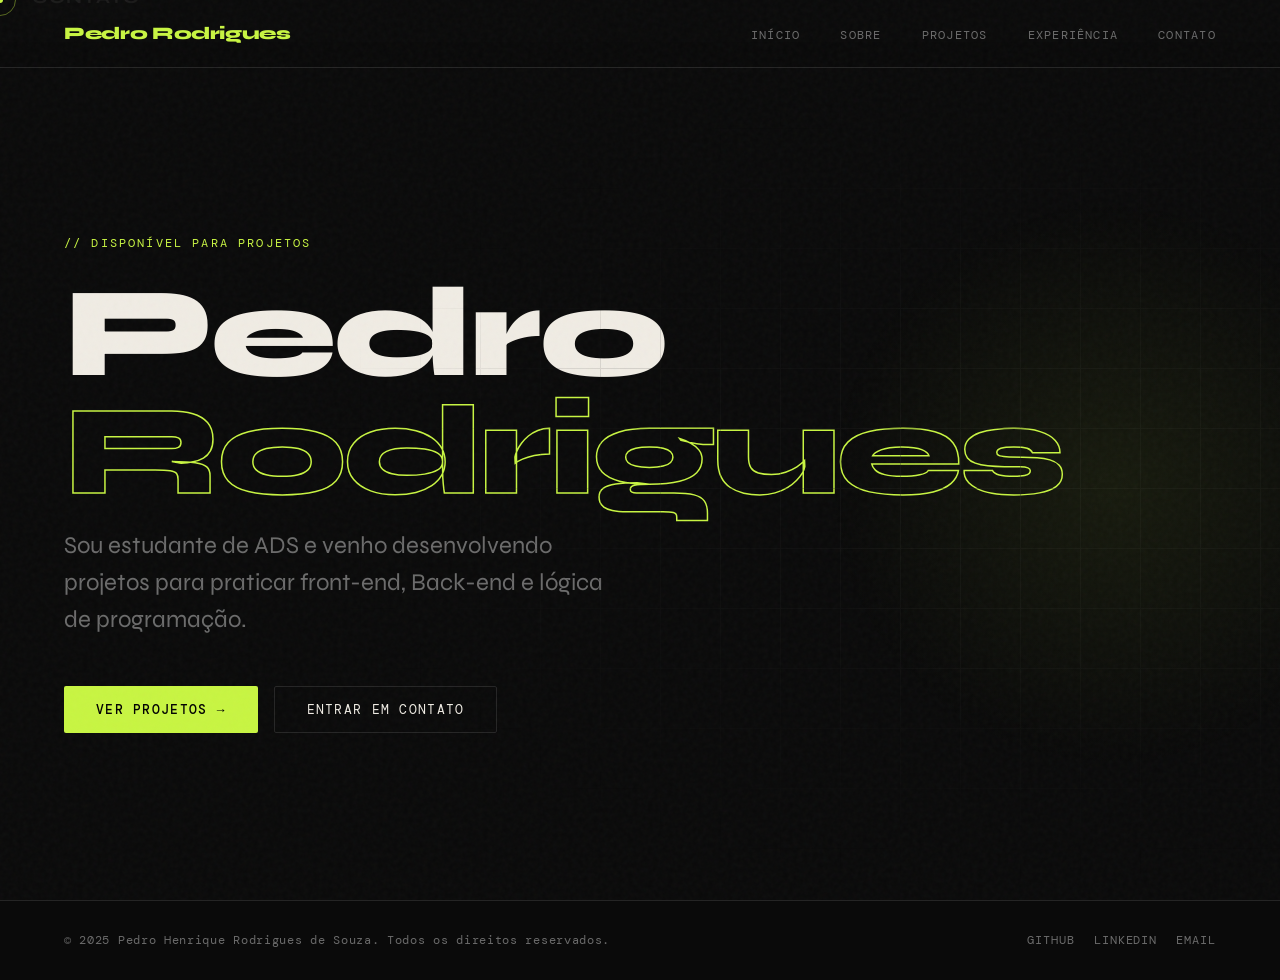
==== index.html @ 4637d098 "Rename to index" ====
<!DOCTYPE html>
<html lang="pt-BR">
<head>
  <meta charset="UTF-8" />
  <meta name="viewport" content="width=device-width, initial-scale=1.0" />
  <meta name="description" content="Portfólio de Pedro Rodrigues, Desenvolvedor Full Stack apaixonado por criar interfaces bonitas e experiências digitais." />
  <title>Portfólio</title>
  <link href="https://fonts.googleapis.com/css2?family=Syne:wght@400;600;700;800&family=DM+Mono:wght@300;400;500&display=swap" rel="stylesheet" />
  <link rel="stylesheet" href="style.css">
</head>
<body>

<!-- Custom cursor (desktop only) -->
<div class="cursor" id="cursor"></div>
<div class="cursor-ring" id="cursorRing"></div>

<!-- NAV -->
<nav>
  <a class="nav-logo" href="#" onclick="showPage('home');return false;">Pedro Rodrigues</a>
  <ul class="nav-links">
    <li><a href="#" onclick="showPage('home');return false;">Início</a></li>
    <li><a href="#" onclick="showPage('sobre');return false;">Sobre</a></li>
    <li><a href="#" onclick="showPage('projetos');return false;">Projetos</a></li>
    <li><a href="#" onclick="showPage('experiencia');return false;">Experiência</a></li>
    <li><a href="#" onclick="showPage('contato');return false;">Contato</a></li>
  </ul>
  <button class="nav-burger" id="burger" aria-label="Menu">
    <span></span><span></span><span></span>
  </button>
</nav>

<!-- MOBILE MENU -->
<div class="mobile-menu" id="mobileMenu">
  <a href="#" onclick="showPage('home');closeMobile();return false;">Início</a>
  <a href="#" onclick="showPage('sobre');closeMobile();return false;">Sobre</a>
  <a href="#" onclick="showPage('projetos');closeMobile();return false;">Projetos</a>
  <a href="#" onclick="showPage('experiencia');closeMobile();return false;">Experiência</a>
  <a href="#" onclick="showPage('contato');closeMobile();return false;">Contato</a>
</div>

<!-- PAGE: HOME -->
<div class="page active" id="page-home">
  <section id="hero">
    <div class="hero-grid-bg"></div>
    <div class="hero-accent-circle"></div>

    <p class="hero-eyebrow">// disponível para projetos</p>
    <h1 class="hero-name">
      Pedro<br><span>Rodrigues</span><br>
    </h1>
    <p class="hero-role">
      Sou estudante de ADS e venho desenvolvendo projetos para praticar front-end, Back-end e lógica de programação.
    </p>
    <div class="hero-cta">
      <a class="btn btn-primary" href="#" onclick="showPage('projetos');return false;">Ver projetos →</a>
      <a class="btn btn-outline" href="#" onclick="showPage('contato');return false;">Entrar em contato</a>
    </div>
  </section>

  <footer>
    <p>© 2025 Pedro Henrique Rodrigues de Souza. Todos os direitos reservados.</p>
    <div class="footer-socials">
      <a href="https://github.com/pedro17-dev" target="_blank">GitHub</a>
      <a href="https://www.linkedin.com/in/pedro-henrique-rodrigues-de-souza-9362681a2/" target="_blank">LinkedIn</a>
      <a href="mailto:pedrohrodriguessouza@gmail.com">Email</a>
    </div>
  </footer>
</div>

<!-- PAGE: SOBRE -->
<div class="page" id="page-sobre">
  <div class="section">
    <p class="section-label reveal">// sobre mim</p>
    <h2 class="section-title reveal">Quem<br>sou eu</h2>
    <div class="divider reveal"></div>

    <div class="about-grid">
      <div class="about-text reveal">
        <p>
          Olá! Sou <strong style="color:var(--text)">Pedro Henrique Rodrigues</strong>, sou estudante de Análise e Desenvolvimento de Sistemas e venho desenvolvendo projetos pessoais voltados para front-end, back-end e automações em Python.
        </p>
        <p>
          Tenho desenvolvido projetos como landing pages, aplicações em Python e sistemas voltados para prática de lógica e desenvolvimento web.
        </p>
        <p>
          Fora do trabalho, gosto de curtir shows e praticar esportes. Gosto de transformar ideias em projetos funcionais e visualmente organizados.
        </p>
        <br>
        <!-- CORRIGIDO: href aponta para o PDF do currículo + abre em nova aba -->
        <a class="btn btn-primary" href="assets/curriculo.pdf" download target="_blank">↓ Baixar currículo</a>
      </div>

      <div class="about-skills reveal">
        <div class="skill-item">
          <div class="skill-label"><span>HTML</span><span>80%</span></div>
          <div class="skill-bar"><div class="skill-fill" data-width="80"></div></div>
        </div>
        <div class="skill-item">
          <div class="skill-label"><span>JavaScript</span><span>65%</span></div>
          <div class="skill-bar"><div class="skill-fill" data-width="65"></div></div>
        </div>
        <div class="skill-item">
          <div class="skill-label"><span>Java</span><span>40%</span></div>
          <div class="skill-bar"><div class="skill-fill" data-width="40"></div></div>
        </div>
        <div class="skill-item">
          <div class="skill-label"><span>CSS / Design</span><span>80%</span></div>
          <div class="skill-bar"><div class="skill-fill" data-width="80"></div></div>
        </div>
        <div class="skill-item">
          <div class="skill-label"><span>Python</span><span>70%</span></div>
          <div class="skill-bar"><div class="skill-fill" data-width="70"></div></div>
        </div>
      </div>
    </div>
  </div>

  <footer>
    <p>© 2025 Pedro Henrique Rodrigues de Souza.</p>
    <div class="footer-socials">
      <a href="https://github.com/pedro17-dev" target="_blank">GitHub</a>
      <a href="https://www.linkedin.com/in/pedro-henrique-rodrigues-de-souza-9362681a2/" target="_blank">LinkedIn</a>
    </div>
  </footer>
</div>

<!-- PAGE: PROJETOS -->
<div class="page" id="page-projetos">
  <div class="section">
    <p class="section-label reveal">// portfólio</p>
    <h2 class="section-title reveal">Projetos</h2>
    <div class="divider reveal"></div>

    <div class="projects-grid" id="projectsGrid">
      <!-- Projeto 1 -->
      <article class="project-card reveal">
        <div class="project-img-placeholder"><img src="assets/calculator.svg" height="200px" width="100px"></div>
        <div class="project-body">
          <div class="project-tags">
            <span class="tag">Python</span>
            <span class="tag">CSS </span>
          </div>
          <h3 class="project-title">Calculadora</h3>
          <p class="project-desc">Projeto inicial básico.</p>
          <a class="project-link" href="https://github.com/pedro17-dev/PyCalculadora" target="_blank">Ver projeto →</a>
        </div>
      </article>

      <!-- Projeto 2 -->
      <article class="project-card reveal">
        <div class="project-img-placeholder"><img src="assets/facial.png" height="200px" width="100px"></div>
        <div class="project-body">
          <div class="project-tags">
            <span class="tag">Python</span>
            <span class="tag">CSS</span>
            <span class="tag">Open CV</span>
          </div>
          <h3 class="project-title">Detector Facial</h3>
          <p>Sistema de detecção facial em tempo real desenvolvido com Python e OpenCV.</p>
          <a class="project-link" href="https://github.com/pedro17-dev/Sistema-de-Detec-o-Facial" target="_blank">Ver projeto →</a>
        </div>
      </article>

      <!-- Projeto 3 -->
      <article class="project-card reveal">
        <div class="project-img-placeholder"><img src="assets/ong-transforma-plus.svg" height="200px" width="100px"></div>
        <div class="project-body">
          <div class="project-tags">
            <span class="tag">HTML5</span>
            <span class="tag">CSS</span>
            <span class="tag">JavaScript</span>
          </div>
          <h3 class="project-title">Site Institucional</h3>
          <p class="project-desc">Site institucional com design responsivo e funcionalidades interativas.</p>
          <a class="project-link" href="https://pedro17-dev.github.io/Ong-Transforma/index.html" target="_blank">Ver projeto →</a>
        </div>
      </article>

      <!-- Projeto 4 -->
      <article class="project-card reveal">
        <div class="project-img-placeholder">🌐</div>
        <div class="project-body">
          <div class="project-tags">
            <span class="tag">HTML5</span>
            <span class="tag">CSS</span>
          </div>
          <h3 class="project-title">Landing Page</h3>
          <p class="project-desc">Projeto de uma landing page moderna para uma empresa fictícia de tecnologia, desenvolvido com foco em design responsivo, experiência do usuário e apresentação de serviços digitais de forma clara e profissional.</p>
          <a class="project-link" href="https://pedro17-dev.github.io/servi-os-inteligencia-artificial/" target="_blank">Ver projeto →</a>
        </div>
      </article>

      <!-- Projeto 5 -->
      <article class="project-card reveal">
        <div class="project-img-placeholder">🤖</div>
        <div class="project-body">
          <div class="project-tags">
            <span class="tag">C</span>
          </div>
          <h3 class="project-title">Cardápio</h3>
          <p class="project-desc">Projeto básico desenvolvido em linguagem C para simular um cardápio de restaurante fictício. A aplicação permite visualizar opções de pratos e bebidas de forma simples, praticando lógica de programação, estrutura de menus e interação com o usuário pelo terminal.</p>
          <a class="project-link" href="https://github.com/pedro17-dev" target="_blank">Ver projeto →</a>
        </div>
      </article>

      <!-- espaço para projeto futuro - Projeto 6:-->
      <!--
      <article class="project-card reveal">
        <div class="project-img-placeholder">📱</div>
        <div class="project-body">
          <div class="project-tags">
            <span class="tag"> </span>
            <span class="tag"> </span>
          </div>
          <h3 class="project-title">App de Tarefas</h3>
          <p class="project-desc">Gerenciador de tarefas offline-first, sincronização automática e modo escuro.</p>
          <a class="project-link" href="LINK" target="_blank">Ver projeto →</a>
        </div>
      </article>
      -->
    </div>
  </div>

  <footer>
    <p>© 2025 Pedro Henrique Rodrigues de Souza.</p>
    <div class="footer-socials">
      <a href="https://github.com/pedro17-dev" target="_blank">GitHub</a>
    </div>
  </footer>
</div>

<!-- PAGE: EXPERIÊNCIA -->
<div class="page" id="page-experiencia">
  <div class="section">
    <p class="section-label reveal">// trajetória</p>
    <h2 class="section-title reveal">Experiência &amp; Formação</h2>
    <div class="divider reveal"></div>

    <div class="timeline">
      <!-- Experiência profissional -->
      <div class="timeline-item reveal">
        <div class="timeline-dot"></div>
        <p class="timeline-date">Em busca da primeira experiência profissional</p>
      </div>

      <!-- Formação -->
      <div class="timeline-item reveal">
        <div class="timeline-dot"></div>
        <div class="timeline-content">
          <h3 class="timeline-role">Formação Acadêmica</h3>
          <p class="timeline-company">Análise e Desenvolvimento de Sistemas</p>
          <p class="timeline-date">Centro Universitário Braz Cubas — Cursando - Previsão de Término: 07/2027 - EAD</p>
        </div>
      </div>

      <div class="timeline-item reveal">
        <div class="timeline-dot"></div>
        <div class="timeline-content">
          <h3 class="timeline-role">Cursos &amp; Certificações</h3>
          <p class="timeline-company">Santander Bootcamp 2026 - 1º Semestre</p>
          <p class="timeline-date">Santander Open Academy — Em andamento</p>
          <p class="timeline-company">Projeto Fullstack do ZERO (React + Node + PostgreSQL + TS)</p>
          <p class="timeline-date">Udemy - 2026</p>
            <p class="timeline-company"> 7 Dias de Java</p>
            <p class="timeline-date">Udemy - 2026</p>
            <p class="timeline-company">Programação em Python</p>
            <p class="timeline-date">Senai - 2024</p>
           </div>
      </div>
    </div>
  </div>

  <footer>
    <p>© 2025 Pedro Henrique Rodrigues de Souza.</p>
    <div class="footer-socials">
      <a href="https://www.linkedin.com/in/pedro-henrique-rodrigues-de-souza-9362681a2/" target="_blank">LinkedIn</a>
    </div>
  </footer>
</div>

<!-- PAGE: CONTATO -->
<div class="page" id="page-contato">
  <div class="section">
    <p class="section-label reveal">// fale comigo</p>
    <h2 class="section-title reveal">Contato</h2>
    <div class="divider reveal"></div>

    <div class="contact-grid">
      <div class="contact-info reveal">
        <p>Estou sempre aberto a novas oportunidades, projetos freelance ou só uma boa conversa sobre tecnologia. Me manda uma mensagem!</p>

        <div class="contact-links">
          <!-- CORRIGIDO: mailto: correto -->
          <a class="contact-link-item" href="mailto:pedrohrodriguessouza@gmail.com">
            <span class="icon">✉</span>
            <span class="contact-link-label">pedrohrodriguessouza@gmail.com</span>
          </a>
          <a class="contact-link-item" href="https://www.linkedin.com/in/pedro-henrique-rodrigues-de-souza-9362681a2/" target="_blank">
            <span class="icon"><img src="assets/linkedin.svg" height="100px" width="150px" alt="LinkedIn"></span>
          </a>
          <a class="contact-link-item" href="https://github.com/pedro17-dev" target="_blank">
            <span class="icon"><img src="assets/github.svg" height="100px" width="150px" alt="GitHub"></span>
          </a>
          <a class="contact-link-item" href="https://wa.me/5511962654955" target="_blank">
            <span class="icon">✆</span>
            <span class="contact-link-label">WhatsApp</span>
          </a>
        </div>
      </div>
          <form class="contact-form reveal" id="contactForm" onsubmit="handleSubmit(event)">
        <div class="form-group">
          <label for="name">Nome</label>
          <input type="text" id="name" name="name" placeholder="Seu nome completo" required />
        </div>
        <div class="form-group">
          <label for="email">Email</label>
          <input type="email" id="email" name="email" placeholder="seu@email.com" required />
        </div>
        <div class="form-group">
          <label for="message">Mensagem</label>
          <textarea id="message" name="message" placeholder="Olá! Gostaria de falar sobre..." required></textarea>
        </div>
        <button type="submit" class="btn btn-primary">Enviar mensagem →</button>
        <p class="form-status" id="formStatus"></p>
      </form>
    </div>
  </div>

  <footer>
    <p>© 2025 Pedro Henrique Rodrigues de Souza. Todos os direitos reservados.</p>
    <div class="footer-socials">
      <a href="https://github.com/pedro17-dev" target="_blank">GitHub</a>
      <a href="https://www.linkedin.com/in/pedro-henrique-rodrigues-de-souza-9362681a2/" target="_blank">LinkedIn</a>
      <a href="mailto:pedrohrodriguessouza@gmail.com">Email</a>
    </div>
  </footer>
</div>

<!-- SCRIPTS -->
<script>
  // ── PAGE NAVIGATION ──
  function showPage(id) {
    // CORRIGIDO: limpa .visible ao trocar de página para o reveal funcionar corretamente
    document.querySelectorAll('.reveal').forEach(el => el.classList.remove('visible'));

    document.querySelectorAll('.page').forEach(p => p.classList.remove('active'));
    const target = document.getElementById('page-' + id);
    if (target) {
      target.classList.add('active');
      window.scrollTo({ top: 0, behavior: 'smooth' });
      setTimeout(() => initReveal(), 50);
      if (id === 'sobre') setTimeout(() => animateBars(), 300);
    }
  }

  // ── MOBILE MENU ──
  const burger = document.getElementById('burger');
  const mobileMenu = document.getElementById('mobileMenu');

  burger.addEventListener('click', () => {
    burger.classList.toggle('open');
    mobileMenu.classList.toggle('open');
  });

  function closeMobile() {
    burger.classList.remove('open');
    mobileMenu.classList.remove('open');
  }

  // ── SCROLL REVEAL ──
  function initReveal() {
    const observer = new IntersectionObserver((entries) => {
      entries.forEach((entry, i) => {
        if (entry.isIntersecting) {
          setTimeout(() => entry.target.classList.add('visible'), i * 80);
        }
      });
    }, { threshold: 0.12 });

    document.querySelectorAll('.reveal').forEach(el => {
      if (!el.classList.contains('visible')) observer.observe(el);
    });
  }

  // ── SKILL BARS ──
  function animateBars() {
    document.querySelectorAll('.skill-fill').forEach(bar => {
      const w = bar.getAttribute('data-width');
      bar.style.width = w + '%';
    });
  }

  // ── CONTACT FORM (Formspree) ──
    const FORMSPREE_ID = 'SEU_ID_FORMSPREE';

  async function handleSubmit(e) {
    e.preventDefault();
    const status = document.getElementById('formStatus');
    const btn = e.target.querySelector('button[type="submit"]');
    btn.textContent = 'Enviando...';
    btn.disabled = true;

    const formData = new FormData(e.target);

    try {
      const response = await fetch(`https://formspree.io/f/xykoreyj`, {
        method: 'POST',
        body: formData,
        headers: { 'Accept': 'application/json' }
      });

      if (response.ok) {
        status.style.color = '#c8f542';
        status.textContent = '✓ Mensagem enviada! Entrarei em contato em breve.';
        btn.textContent = 'Enviado ✓';
        e.target.reset();
      } else {
        throw new Error('Erro no envio');
      }
    } catch (err) {
      status.style.color = '#ff6b6b';
      status.textContent = '✗ Erro ao enviar. Tente pelo WhatsApp ou email diretamente.';
      btn.textContent = 'Enviar mensagem →';
      btn.disabled = false;
    }

    setTimeout(() => {
      btn.textContent = 'Enviar mensagem →';
      btn.disabled = false;
      status.textContent = '';
    }, 6000);
  }

  // ── CUSTOM CURSOR ──
  const cursor = document.getElementById('cursor');
  const ring = document.getElementById('cursorRing');
  let mx = 0, my = 0, rx = 0, ry = 0;

  const isMobile = () => window.innerWidth < 768;

  document.addEventListener('mousemove', e => {
    if (isMobile()) return;
    mx = e.clientX; my = e.clientY;
    cursor.style.left = mx + 'px';
    cursor.style.top = my + 'px';
  });

  function animRing() {
    rx += (mx - rx) * 0.12;
    ry += (my - ry) * 0.12;
    ring.style.left = rx + 'px';
    ring.style.top = ry + 'px';
    requestAnimationFrame(animRing);
  }
  animRing();

  document.querySelectorAll('a, button, .project-card').forEach(el => {
    el.addEventListener('mouseenter', () => {
      ring.style.transform = 'translate(-50%,-50%) scale(1.8)';
      ring.style.borderColor = 'rgba(200,245,66,0.7)';
    });
    el.addEventListener('mouseleave', () => {
      ring.style.transform = 'translate(-50%,-50%) scale(1)';
      ring.style.borderColor = 'rgba(200,245,66,0.4)';
    });
  });

  // ── INIT ──
  initReveal();
</script>
</body>
</html>
---- style.css ----
*, *::before, *::after { box-sizing: border-box; margin: 0; padding: 0; }

    :root {
      --bg: #0a0a0a;
      --surface: #111111;
      --surface2: #181818;
      --accent: #c8f542;
      --accent2: #7fff6a;
      --text: #f0ece4;
      --muted: #6b6b6b;
      --border: #252525;
      --font-display: 'Syne', sans-serif;
      --font-mono: 'DM Mono', monospace;
      --radius: 2px;
      --nav-h: 68px;
    }

    html { scroll-behavior: smooth; }

    body {
      background: var(--bg);
      color: var(--text);
      font-family: var(--font-display);
      min-height: 100vh;
      overflow-x: hidden;
    }

    /* ── NOISE OVERLAY ── */
    body::before {
      content: '';
      position: fixed;
      inset: 0;
      background-image: url("data:image/svg+xml,%3Csvg viewBox='0 0 200 200' xmlns='http://www.w3.org/2000/svg'%3E%3Cfilter id='n'%3E%3CfeTurbulence type='fractalNoise' baseFrequency='0.9' numOctaves='4' stitchTiles='stitch'/%3E%3C/filter%3E%3Crect width='100%25' height='100%25' filter='url(%23n)' opacity='1'/%3E%3C/svg%3E");
      opacity: 0.035;
      pointer-events: none;
      z-index: 9999;
    }

    /* ── NAV ── */
    nav {
      position: fixed;
      top: 0; left: 0; right: 0;
      height: var(--nav-h);
      display: flex;
      align-items: center;
      justify-content: space-between;
      padding: 0 clamp(1.5rem, 5vw, 4rem);
      background: rgba(10,10,10,0.85);
      backdrop-filter: blur(16px);
      border-bottom: 1px solid var(--border);
      z-index: 100;
    }

    .nav-logo {
      font-size: 1.1rem;
      font-weight: 800;
      letter-spacing: -0.02em;
      color: var(--accent);
      text-decoration: none;
    }

    .nav-links {
      display: flex;
      gap: 2.5rem;
      list-style: none;
    }

    .nav-links a {
      font-size: 0.78rem;
      font-family: var(--font-mono);
      letter-spacing: 0.1em;
      text-transform: uppercase;
      color: var(--muted);
      text-decoration: none;
      transition: color 0.2s;
      position: relative;
    }

    .nav-links a::after {
      content: '';
      position: absolute;
      bottom: -3px; left: 0;
      width: 0; height: 1px;
      background: var(--accent);
      transition: width 0.25s ease;
    }

    .nav-links a:hover { color: var(--text); }
    .nav-links a:hover::after { width: 100%; }

    .nav-burger {
      display: none;
      flex-direction: column;
      gap: 5px;
      cursor: pointer;
      padding: 4px;
      background: none;
      border: none;
    }

    .nav-burger span {
      display: block;
      width: 24px;
      height: 2px;
      background: var(--text);
      transition: all 0.3s ease;
    }

    .nav-burger.open span:nth-child(1) { transform: rotate(45deg) translate(5px,5px); }
    .nav-burger.open span:nth-child(2) { opacity: 0; }
    .nav-burger.open span:nth-child(3) { transform: rotate(-45deg) translate(5px,-5px); }

    /* ── MOBILE MENU ── */
    .mobile-menu {
      position: fixed;
      top: var(--nav-h); left: 0; right: 0;
      background: var(--surface);
      border-bottom: 1px solid var(--border);
      padding: 2rem;
      display: flex;
      flex-direction: column;
      gap: 1.5rem;
      z-index: 99;
      transform: translateY(-110%);
      transition: transform 0.35s cubic-bezier(0.4,0,0.2,1);
    }

    .mobile-menu.open { transform: translateY(0); }

    .mobile-menu a {
      font-size: 1.1rem;
      font-weight: 700;
      letter-spacing: 0.06em;
      text-transform: uppercase;
      color: var(--text);
      text-decoration: none;
    }

    /* ── PAGES ── */
    .page {
      display: none;
      min-height: 100vh;
      padding-top: var(--nav-h);
      animation: fadeIn 0.45s ease forwards;
    }

    .page.active { display: block; }

    @keyframes fadeIn {
      from { opacity: 0; transform: translateY(16px); }
      to   { opacity: 1; transform: translateY(0); }
    }

    /* ── SECTION WRAPPER ── */
    .section {
      padding: clamp(4rem, 8vw, 8rem) clamp(1.5rem, 5vw, 4rem);
      max-width: 1200px;
      margin: 0 auto;
    }

    /* ── HERO ── */
    #hero {
      position: relative;
      display: flex;
      flex-direction: column;
      justify-content: center;
      min-height: calc(100vh - var(--nav-h));
      padding: clamp(3rem, 6vw, 7rem) clamp(1.5rem, 5vw, 4rem);
      overflow: hidden;
    }

    .hero-eyebrow {
      font-family: var(--font-mono);
      font-size: 0.75rem;
      letter-spacing: 0.18em;
      text-transform: uppercase;
      color: var(--accent);
      margin-bottom: 1.5rem;
    }

    .hero-name {
      font-size: clamp(3.2rem, 10vw, 9rem);
      font-weight: 800;
      line-height: 0.92;
      letter-spacing: -0.03em;
      margin-bottom: 1rem;
    }

    .hero-name span {
      color: transparent;
      -webkit-text-stroke: 1.5px var(--accent);
    }

    .hero-role {
      font-size: clamp(1rem, 2.5vw, 1.5rem);
      font-weight: 400;
      color: var(--muted);
      max-width: 560px;
      line-height: 1.55;
      margin-bottom: 3rem;
    }

    .hero-cta {
      display: flex;
      gap: 1rem;
      flex-wrap: wrap;
    }

    .btn {
      display: inline-flex;
      align-items: center;
      gap: 0.5rem;
      padding: 0.85rem 2rem;
      font-family: var(--font-mono);
      font-size: 0.8rem;
      letter-spacing: 0.1em;
      text-transform: uppercase;
      text-decoration: none;
      border-radius: var(--radius);
      transition: all 0.22s ease;
      cursor: pointer;
      border: none;
    }

    .btn-primary {
      background: var(--accent);
      color: #000;
      font-weight: 500;
    }

    .btn-primary:hover {
      background: var(--accent2);
      transform: translateY(-2px);
    }

    .btn-outline {
      background: transparent;
      color: var(--text);
      border: 1px solid var(--border);
    }

    .btn-outline:hover {
      border-color: var(--accent);
      color: var(--accent);
      transform: translateY(-2px);
    }

    .hero-grid-bg {
      position: absolute;
      inset: 0;
      background-image:
        linear-gradient(var(--border) 1px, transparent 1px),
        linear-gradient(90deg, var(--border) 1px, transparent 1px);
      background-size: 60px 60px;
      opacity: 0.35;
      mask-image: radial-gradient(ellipse 70% 60% at 80% 50%, black 0%, transparent 80%);
      pointer-events: none;
    }

    .hero-accent-circle {
      position: absolute;
      right: -120px; top: 50%;
      transform: translateY(-50%);
      width: clamp(300px, 45vw, 600px);
      height: clamp(300px, 45vw, 600px);
      border-radius: 50%;
      background: radial-gradient(circle, rgba(200,245,66,0.07) 0%, transparent 70%);
      pointer-events: none;
    }

    /* ── SECTION TITLE ── */
    .section-label {
      font-family: var(--font-mono);
      font-size: 0.72rem;
      letter-spacing: 0.18em;
      text-transform: uppercase;
      color: var(--accent);
      margin-bottom: 0.75rem;
    }

    .section-title {
      font-size: clamp(2rem, 5vw, 3.8rem);
      font-weight: 800;
      line-height: 1;
      letter-spacing: -0.03em;
      margin-bottom: 3rem;
    }

    .divider {
      width: 40px; height: 2px;
      background: var(--accent);
      margin-bottom: 3rem;
    }

    /* ── SOBRE ── */
    .about-grid {
      display: grid;
      grid-template-columns: 1fr 1fr;
      gap: 5rem;
      align-items: center;
    }

    .about-text p {
      color: #b0aba3;
      line-height: 1.8;
      font-size: 1rem;
      font-weight: 400;
      margin-bottom: 1.2rem;
    }

    .about-skills {
      display: flex;
      flex-direction: column;
      gap: 1.5rem;
    }

    .skill-item {}
    .skill-label {
      display: flex;
      justify-content: space-between;
      font-size: 0.8rem;
      font-family: var(--font-mono);
      letter-spacing: 0.06em;
      margin-bottom: 0.5rem;
    }

    .skill-bar {
      height: 3px;
      background: var(--border);
      border-radius: 2px;
      overflow: hidden;
    }

    .skill-fill {
      height: 100%;
      background: var(--accent);
      border-radius: 2px;
      width: 0;
      transition: width 1.2s cubic-bezier(0.4,0,0.2,1);
    }

    /* ── PROJETOS ── */
    .projects-grid {
      display: grid;
      grid-template-columns: repeat(auto-fill, minmax(340px, 1fr));
      gap: 1.5rem;
    }

    .project-card {
      background: var(--surface);
      border: 1px solid var(--border);
      border-radius: 4px;
      overflow: hidden;
      transition: border-color 0.25s, transform 0.25s;
      position: relative;
      cursor: pointer;
    }

    .project-card:hover {
      border-color: var(--accent);
      transform: translateY(-4px);
    }

    .project-img {
      width: 100%;
      aspect-ratio: 16/9;
      object-fit: cover;
      display: block;
      background: var(--surface2);
    }

    .project-img-placeholder {
      width: 100%;
      aspect-ratio: 16/9;
      background: var(--surface2);
      display: flex;
      align-items: center;
      justify-content: center;
      font-size: 3rem;
      position: relative;
      overflow: hidden;
    }


    

    .project-img-placeholder::before {
      content: '';
      position: absolute;
      inset: 0;
      background-image:
        linear-gradient(var(--border) 1px, transparent 1px),
        linear-gradient(90deg, var(--border) 1px, transparent 1px);
      background-size: 30px 30px;
      opacity: 0.5;
    }

    .project-body {
      padding: 1.5rem;
    }

    .project-tags {
      display: flex;
      flex-wrap: wrap;
      gap: 0.4rem;
      margin-bottom: 0.9rem;
    }

    .tag {
      font-family: var(--font-mono);
      font-size: 0.65rem;
      letter-spacing: 0.08em;
      text-transform: uppercase;
      padding: 0.2rem 0.6rem;
      border: 1px solid var(--border);
      border-radius: var(--radius);
      color: var(--muted);
    }

    .project-card:hover .tag { border-color: rgba(200,245,66,0.3); }

    .project-title {
      font-size: 1.15rem;
      font-weight: 700;
      letter-spacing: -0.01em;
      margin-bottom: 0.5rem;
    }

    .project-desc {
      font-size: 0.85rem;
      color: var(--muted);
      line-height: 1.65;
      margin-bottom: 1.2rem;
    }

    .project-link {
      font-family: var(--font-mono);
      font-size: 0.72rem;
      letter-spacing: 0.1em;
      text-transform: uppercase;
      color: var(--accent);
      text-decoration: none;
      display: inline-flex;
      align-items: center;
      gap: 0.4rem;
      transition: gap 0.2s;
    }

    .project-link:hover { gap: 0.7rem; }

    /* ── EXPERIÊNCIA ── */
    .timeline {
      position: relative;
      padding-left: 2rem;
    }

    .timeline::before {
      content: '';
      position: absolute;
      left: 0; top: 8px;
      bottom: 0;
      width: 1px;
      background: var(--border);
    }

    .timeline-item {
      position: relative;
      margin-bottom: 3rem;
    }

    .timeline-dot {
      position: absolute;
      left: -2.45rem; top: 6px;
      width: 10px; height: 10px;
      border-radius: 50%;
      background: var(--accent);
      box-shadow: 0 0 0 3px rgba(200,245,66,0.15);
    }

    .timeline-date {
      font-family: var(--font-mono);
      font-size: 0.7rem;
      letter-spacing: 0.1em;
      color: var(--accent);
      margin-bottom: 0.3rem;
    }

    .timeline-role {
      font-size: 1.1rem;
      font-weight: 700;
      margin-bottom: 0.9rem;
    }

    .timeline-company {
      font-size: 1.2rem;
      color: var(--muted);
      margin-bottom: 1.0rem;
      margin-top: 2.0rem;
    }

    .timeline-desc {
      font-size: 0.88rem;
      color: #8a8a8a;
      line-height: 1.7;
    }

    /* ── CONTATO ── */
    .contact-grid {
      display: grid;
      grid-template-columns: 1fr 1fr;
      gap: 5rem;
      align-items: start;
    }

    .contact-info p {
      color: #8a8a8a;
      line-height: 1.8;
      margin-bottom: 2rem;
    }

    .contact-links {
      display: flex;
      flex-direction: column;
      gap: 1rem;
    }

    .contact-link-item {
      display: flex;
      align-items: center;
      gap: 1rem;
      text-decoration: none;
      color: var(--text);
      padding: 0.8rem 1rem;
      border: 1px solid var(--border);
      border-radius: var(--radius);
      transition: all 0.22s;
    }

    .contact-link-item:hover {
      border-color: var(--accent);
      color: var(--accent);
      transform: translateX(4px);
    }

    .contact-link-item .icon {
      font-size: 1.1rem;
      width: 24px;
      text-align: center;
    }

    .contact-link-label {
      font-size: 0.82rem;
      font-family: var(--font-mono);
      letter-spacing: 0.06em;
    }

    /* ── FORM ── */
    .contact-form {
      display: flex;
      flex-direction: column;
      gap: 1rem;
    }

    .form-group {
      display: flex;
      flex-direction: column;
      gap: 0.4rem;
    }

    .form-group label {
      font-size: 0.72rem;
      font-family: var(--font-mono);
      letter-spacing: 0.1em;
      text-transform: uppercase;
      color: var(--muted);
    }

    .form-group input,
    .form-group textarea {
      background: var(--surface);
      border: 1px solid var(--border);
      color: var(--text);
      font-family: var(--font-display);
      font-size: 0.9rem;
      padding: 0.85rem 1rem;
      border-radius: var(--radius);
      outline: none;
      transition: border-color 0.2s;
      resize: none;
    }

    .form-group input:focus,
    .form-group textarea:focus {
      border-color: var(--accent);
    }

    .form-group textarea { min-height: 130px; }

    .form-status {
      font-family: var(--font-mono);
      font-size: 0.8rem;
      color: var(--accent);
      min-height: 1.2em;
    }

    /* ── FOOTER ── */
    footer {
      border-top: 1px solid var(--border);
      padding: 2rem clamp(1.5rem, 5vw, 4rem);
      display: flex;
      justify-content: space-between;
      align-items: center;
      flex-wrap: wrap;
      gap: 1rem;
    }

    footer p {
      font-family: var(--font-mono);
      font-size: 0.72rem;
      color: var(--muted);
      letter-spacing: 0.06em;
    }

    .footer-socials {
      display: flex;
      gap: 1.2rem;
    }

    .footer-socials a {
      font-family: var(--font-mono);
      font-size: 0.72rem;
      letter-spacing: 0.08em;
      text-transform: uppercase;
      color: var(--muted);
      text-decoration: none;
      transition: color 0.2s;
    }

    .footer-socials a:hover { color: var(--accent); }

    /* ── SCROLL REVEAL ── */
    .reveal {
      opacity: 0;
      transform: translateY(24px);
      transition: opacity 0.6s ease, transform 0.6s ease;
    }

    .reveal.visible {
      opacity: 1;
      transform: translateY(0);
    }

    /* ── RESPONSIVE ── */
    @media (max-width: 768px) {
      .nav-links { display: none; }
      .nav-burger { display: flex; }

      .about-grid,
      .contact-grid { grid-template-columns: 1fr; gap: 3rem; }

      .projects-grid { grid-template-columns: 1fr; }

      .hero-accent-circle { display: none; }
    }

    @media (max-width: 480px) {
      .hero-name { letter-spacing: -0.04em; }
    }

    /* ── CURSOR DOT ── */
    .cursor {
      width: 6px; height: 6px;
      border-radius: 50%;
      background: var(--accent);
      position: fixed;
      pointer-events: none;
      z-index: 9998;
      transform: translate(-50%,-50%);
      transition: transform 0.1s;
    }

    .cursor-ring {
      width: 32px; height: 32px;
      border-radius: 50%;
      border: 1px solid rgba(200,245,66,0.4);
      position: fixed;
      pointer-events: none;
      z-index: 9997;
      transform: translate(-50%,-50%);
      transition: all 0.18s ease;
    }
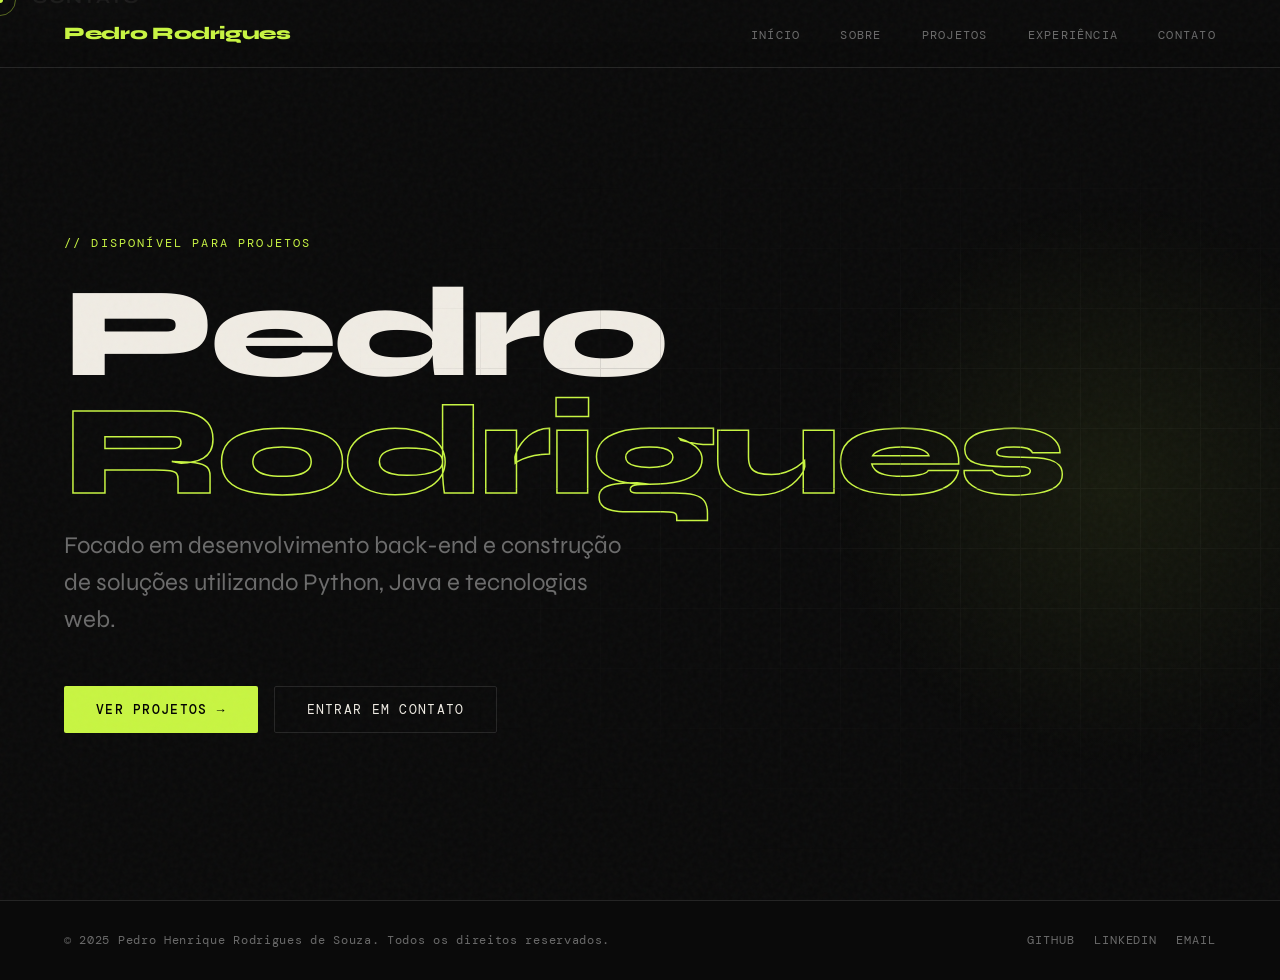
==== commit f2193299: "Melhora na leitura do texto mobile" ====
--- a/index.html
+++ b/index.html
@@ -6,11 +6,10 @@
   <meta name="description" content="Portfólio de Pedro Rodrigues, Desenvolvedor Full Stack apaixonado por criar interfaces bonitas e experiências digitais." />
   <title>Portfólio</title>
   <link href="https://fonts.googleapis.com/css2?family=Syne:wght@400;600;700;800&family=DM+Mono:wght@300;400;500&display=swap" rel="stylesheet" />
-  <link rel="stylesheet" href="style.css">
+  <link rel="stylesheet" href="style.css" />
 </head>
 <body>
 
-<!-- Custom cursor (desktop only) -->
 <div class="cursor" id="cursor"></div>
 <div class="cursor-ring" id="cursorRing"></div>
 
@@ -38,18 +37,19 @@
   <a href="#" onclick="showPage('contato');closeMobile();return false;">Contato</a>
 </div>
 
-<!-- PAGE: HOME -->
+<!-- ═══════════════════════════════════════ -->
+<!-- PAGE: HOME                             -->
+<!-- ═══════════════════════════════════════ -->
 <div class="page active" id="page-home">
   <section id="hero">
     <div class="hero-grid-bg"></div>
     <div class="hero-accent-circle"></div>
-
     <p class="hero-eyebrow">// disponível para projetos</p>
     <h1 class="hero-name">
-      Pedro<br><span>Rodrigues</span><br>
+      Pedro<br><span>Rodrigues</span>
     </h1>
     <p class="hero-role">
-      Sou estudante de ADS e venho desenvolvendo projetos para praticar front-end, Back-end e lógica de programação.
+      Focado em desenvolvimento back-end e construção de soluções utilizando Python, Java e tecnologias web.
     </p>
     <div class="hero-cta">
       <a class="btn btn-primary" href="#" onclick="showPage('projetos');return false;">Ver projetos →</a>
@@ -67,7 +67,9 @@
   </footer>
 </div>
 
-<!-- PAGE: SOBRE -->
+<!-- ═══════════════════════════════════════ -->
+<!-- PAGE: SOBRE                            -->
+<!-- ═══════════════════════════════════════ -->
 <div class="page" id="page-sobre">
   <div class="section">
     <p class="section-label reveal">// sobre mim</p>
@@ -75,9 +77,10 @@
     <div class="divider reveal"></div>
 
     <div class="about-grid">
+      <!-- Texto -->
       <div class="about-text reveal">
         <p>
-          Olá! Sou <strong style="color:var(--text)">Pedro Henrique Rodrigues</strong>, sou estudante de Análise e Desenvolvimento de Sistemas e venho desenvolvendo projetos pessoais voltados para front-end, back-end e automações em Python.
+          Olá! Sou <strong style="color:var(--text);">Pedro Henrique Rodrigues</strong>, estudante de Análise e Desenvolvimento de Sistemas e venho desenvolvendo projetos pessoais voltados para front-end, back-end e automações em Python.
         </p>
         <p>
           Tenho desenvolvido projetos como landing pages, aplicações em Python e sistemas voltados para prática de lógica e desenvolvimento web.
@@ -86,34 +89,49 @@
           Fora do trabalho, gosto de curtir shows e praticar esportes. Gosto de transformar ideias em projetos funcionais e visualmente organizados.
         </p>
         <br>
-        <!-- CORRIGIDO: href aponta para o PDF do currículo + abre em nova aba -->
-        <a class="btn btn-primary" href="assets/curriculo.pdf" download target="_blank">↓ Baixar currículo</a>
-      </div>
-
+        <a class="btn btn-primary" href="assets/curriculo-Pedro-Rodrigues.pdf" download target="_blank">↓ Baixar currículo</a>
+      </div>
+
+      <!-- Skills -->
       <div class="about-skills reveal">
-        <div class="skill-item">
-          <div class="skill-label"><span>HTML</span><span>80%</span></div>
-          <div class="skill-bar"><div class="skill-fill" data-width="80"></div></div>
-        </div>
-        <div class="skill-item">
-          <div class="skill-label"><span>JavaScript</span><span>65%</span></div>
-          <div class="skill-bar"><div class="skill-fill" data-width="65"></div></div>
-        </div>
-        <div class="skill-item">
-          <div class="skill-label"><span>Java</span><span>40%</span></div>
-          <div class="skill-bar"><div class="skill-fill" data-width="40"></div></div>
-        </div>
-        <div class="skill-item">
-          <div class="skill-label"><span>CSS / Design</span><span>80%</span></div>
-          <div class="skill-bar"><div class="skill-fill" data-width="80"></div></div>
-        </div>
-        <div class="skill-item">
-          <div class="skill-label"><span>Python</span><span>70%</span></div>
-          <div class="skill-bar"><div class="skill-fill" data-width="70"></div></div>
-        </div>
-      </div>
-    </div>
+        <div class="skill-card">
+          <div class="skill-icon">🐍</div>
+          <h3>Python</h3>
+          <p>Automação, lógica de programação e visão computacional.</p>
+        </div>
+        <div class="skill-card">
+          <div class="skill-icon">☕</div>
+          <h3>Java</h3>
+          <p>Programação orientada a objetos e desenvolvimento back-end.</p>
+        </div>
+        <div class="skill-card">
+          <div class="skill-icon">🛢️</div>
+          <h3>SQL</h3>
+          <p>Modelagem, consultas e manipulação de banco de dados.</p>
+        </div>
+        <div class="skill-card">
+          <div class="skill-icon">🌐</div>
+          <h3>APIs REST</h3>
+          <p>Integração entre sistemas e comunicação de aplicações.</p>
+        </div>
+        <div class="skill-card">
+          <div class="skill-icon">⚛️</div>
+          <h3>React</h3>
+          <p>Criação de interfaces modernas e componentes reutilizáveis.</p>
+        </div>
+        <div class="skill-card">
+          <div class="skill-icon">⚙️</div>
+          <h3>Git &amp; GitHub</h3>
+          <p>Versionamento de código e organização de projetos.</p>
+        </div>
+      </div>
+      <!-- fim about-skills -->
+
+    </div>
+    <!-- fim about-grid -->
+
   </div>
+  <!-- fim .section -->
 
   <footer>
     <p>© 2025 Pedro Henrique Rodrigues de Souza.</p>
@@ -123,47 +141,53 @@
     </div>
   </footer>
 </div>
-
-<!-- PAGE: PROJETOS -->
+<!-- fim page-sobre -->
+
+<!-- ═══════════════════════════════════════ -->
+<!-- PAGE: PROJETOS                         -->
+<!-- ═══════════════════════════════════════ -->
 <div class="page" id="page-projetos">
   <div class="section">
     <p class="section-label reveal">// portfólio</p>
     <h2 class="section-title reveal">Projetos</h2>
     <div class="divider reveal"></div>
 
-    <div class="projects-grid" id="projectsGrid">
-      <!-- Projeto 1 -->
+    <div class="projects-grid">
+
       <article class="project-card reveal">
-        <div class="project-img-placeholder"><img src="assets/calculator.svg" height="200px" width="100px"></div>
+        <div class="project-img-placeholder">
+          <img src="assets/calculator.svg" class="project-img" style="width: 100px; height: 100px;">
+        </div>
         <div class="project-body">
           <div class="project-tags">
             <span class="tag">Python</span>
-            <span class="tag">CSS </span>
+            <span class="tag">PyQt6</span>
           </div>
           <h3 class="project-title">Calculadora</h3>
-          <p class="project-desc">Projeto inicial básico.</p>
+          <p class="project-desc">Aplicação de calculadora desenvolvida para desktop em Python com interface gráfica.</p>
           <a class="project-link" href="https://github.com/pedro17-dev/PyCalculadora" target="_blank">Ver projeto →</a>
         </div>
       </article>
 
-      <!-- Projeto 2 -->
       <article class="project-card reveal">
-        <div class="project-img-placeholder"><img src="assets/facial.png" height="200px" width="100px"></div>
+        <div class="project-img-placeholder">
+          <img src="assets/facial.png" class="project-img" alt="Detector Facial" style="width: 100px; height: 100px;">
+        </div>
         <div class="project-body">
           <div class="project-tags">
             <span class="tag">Python</span>
-            <span class="tag">CSS</span>
-            <span class="tag">Open CV</span>
+            <span class="tag">OpenCV</span>
           </div>
           <h3 class="project-title">Detector Facial</h3>
-          <p>Sistema de detecção facial em tempo real desenvolvido com Python e OpenCV.</p>
+          <p class="project-desc">Sistema de detecção facial para desktop em tempo real desenvolvido com Python e OpenCV.</p>
           <a class="project-link" href="https://github.com/pedro17-dev/Sistema-de-Detec-o-Facial" target="_blank">Ver projeto →</a>
         </div>
       </article>
 
-      <!-- Projeto 3 -->
       <article class="project-card reveal">
-        <div class="project-img-placeholder"><img src="assets/ong-transforma-plus.svg" height="200px" width="100px"></div>
+        <div class="project-img-placeholder">
+          <img src="assets/image.png" class="project-img" alt="Site Institucional" style="width: 350px; height: 200px;">
+        </div>
         <div class="project-body">
           <div class="project-tags">
             <span class="tag">HTML5</span>
@@ -176,7 +200,6 @@
         </div>
       </article>
 
-      <!-- Projeto 4 -->
       <article class="project-card reveal">
         <div class="project-img-placeholder">🌐</div>
         <div class="project-body">
@@ -185,12 +208,11 @@
             <span class="tag">CSS</span>
           </div>
           <h3 class="project-title">Landing Page</h3>
-          <p class="project-desc">Projeto de uma landing page moderna para uma empresa fictícia de tecnologia, desenvolvido com foco em design responsivo, experiência do usuário e apresentação de serviços digitais de forma clara e profissional.</p>
+          <p class="project-desc">Landing page moderna para uma empresa fictícia de tecnologia, com foco em responsividade e apresentação de serviços digitais.</p>
           <a class="project-link" href="https://pedro17-dev.github.io/servi-os-inteligencia-artificial/" target="_blank">Ver projeto →</a>
         </div>
       </article>
 
-      <!-- Projeto 5 -->
       <article class="project-card reveal">
         <div class="project-img-placeholder">🤖</div>
         <div class="project-body">
@@ -198,38 +220,30 @@
             <span class="tag">C</span>
           </div>
           <h3 class="project-title">Cardápio</h3>
-          <p class="project-desc">Projeto básico desenvolvido em linguagem C para simular um cardápio de restaurante fictício. A aplicação permite visualizar opções de pratos e bebidas de forma simples, praticando lógica de programação, estrutura de menus e interação com o usuário pelo terminal.</p>
+          <p class="project-desc">Projeto em linguagem C para simular um cardápio de restaurante fictício pelo terminal.</p>
           <a class="project-link" href="https://github.com/pedro17-dev" target="_blank">Ver projeto →</a>
         </div>
       </article>
 
-      <!-- espaço para projeto futuro - Projeto 6:-->
-      <!--
-      <article class="project-card reveal">
-        <div class="project-img-placeholder">📱</div>
-        <div class="project-body">
-          <div class="project-tags">
-            <span class="tag"> </span>
-            <span class="tag"> </span>
-          </div>
-          <h3 class="project-title">App de Tarefas</h3>
-          <p class="project-desc">Gerenciador de tarefas offline-first, sincronização automática e modo escuro.</p>
-          <a class="project-link" href="LINK" target="_blank">Ver projeto →</a>
-        </div>
-      </article>
-      -->
-    </div>
+    </div>
+    <!-- fim projects-grid -->
+
   </div>
+  <!-- fim .section -->
 
   <footer>
     <p>© 2025 Pedro Henrique Rodrigues de Souza.</p>
     <div class="footer-socials">
       <a href="https://github.com/pedro17-dev" target="_blank">GitHub</a>
+      <a href="https://www.linkedin.com/in/pedro-henrique-rodrigues-de-souza-9362681a2/" target="_blank">LinkedIn</a>
     </div>
   </footer>
 </div>
-
-<!-- PAGE: EXPERIÊNCIA -->
+<!-- fim page-projetos -->
+
+<!-- ═══════════════════════════════════════ -->
+<!-- PAGE: EXPERIÊNCIA                      -->
+<!-- ═══════════════════════════════════════ -->
 <div class="page" id="page-experiencia">
   <div class="section">
     <p class="section-label reveal">// trajetória</p>
@@ -237,19 +251,18 @@
     <div class="divider reveal"></div>
 
     <div class="timeline">
-      <!-- Experiência profissional -->
+
       <div class="timeline-item reveal">
         <div class="timeline-dot"></div>
         <p class="timeline-date">Em busca da primeira experiência profissional</p>
       </div>
 
-      <!-- Formação -->
       <div class="timeline-item reveal">
         <div class="timeline-dot"></div>
         <div class="timeline-content">
           <h3 class="timeline-role">Formação Acadêmica</h3>
           <p class="timeline-company">Análise e Desenvolvimento de Sistemas</p>
-          <p class="timeline-date">Centro Universitário Braz Cubas — Cursando - Previsão de Término: 07/2027 - EAD</p>
+          <p class="timeline-date">Centro Universitário Braz Cubas — Cursando · Previsão de Término: 07/2027 · EAD</p>
         </div>
       </div>
 
@@ -260,15 +273,19 @@
           <p class="timeline-company">Santander Bootcamp 2026 - 1º Semestre</p>
           <p class="timeline-date">Santander Open Academy — Em andamento</p>
           <p class="timeline-company">Projeto Fullstack do ZERO (React + Node + PostgreSQL + TS)</p>
-          <p class="timeline-date">Udemy - 2026</p>
-            <p class="timeline-company"> 7 Dias de Java</p>
-            <p class="timeline-date">Udemy - 2026</p>
-            <p class="timeline-company">Programação em Python</p>
-            <p class="timeline-date">Senai - 2024</p>
-           </div>
-      </div>
-    </div>
+          <p class="timeline-date">Udemy · 2026</p>
+          <p class="timeline-company">7 Dias de Java</p>
+          <p class="timeline-date">Udemy · 2026</p>
+          <p class="timeline-company">Programação em Python</p>
+          <p class="timeline-date">Senai · 2024</p>
+        </div>
+      </div>
+
+    </div>
+    <!-- fim timeline -->
+
   </div>
+  <!-- fim .section -->
 
   <footer>
     <p>© 2025 Pedro Henrique Rodrigues de Souza.</p>
@@ -277,8 +294,11 @@
     </div>
   </footer>
 </div>
-
-<!-- PAGE: CONTATO -->
+<!-- fim page-experiencia -->
+
+<!-- ═══════════════════════════════════════ -->
+<!-- PAGE: CONTATO                          -->
+<!-- ═══════════════════════════════════════ -->
 <div class="page" id="page-contato">
   <div class="section">
     <p class="section-label reveal">// fale comigo</p>
@@ -286,20 +306,31 @@
     <div class="divider reveal"></div>
 
     <div class="contact-grid">
+
       <div class="contact-info reveal">
         <p>Estou sempre aberto a novas oportunidades, projetos freelance ou só uma boa conversa sobre tecnologia. Me manda uma mensagem!</p>
-
         <div class="contact-links">
-          <!-- CORRIGIDO: mailto: correto -->
           <a class="contact-link-item" href="mailto:pedrohrodriguessouza@gmail.com">
             <span class="icon">✉</span>
             <span class="contact-link-label">pedrohrodriguessouza@gmail.com</span>
           </a>
           <a class="contact-link-item" href="https://www.linkedin.com/in/pedro-henrique-rodrigues-de-souza-9362681a2/" target="_blank">
-            <span class="icon"><img src="assets/linkedin.svg" height="100px" width="150px" alt="LinkedIn"></span>
+            <span class="icon">
+              <svg xmlns="http://www.w3.org/2000/svg" width="20" height="20" viewBox="0 0 24 24" fill="currentColor">
+                <path d="M16 8a6 6 0 0 1 6 6v7h-4v-7a2 2 0 0 0-2-2 2 2 0 0 0-2 2v7h-4v-7a6 6 0 0 1 6-6z"/>
+                <rect x="2" y="9" width="4" height="12"/>
+                <circle cx="4" cy="4" r="2"/>
+              </svg>
+            </span>
+            <span class="contact-link-label">LinkedIn</span>
           </a>
           <a class="contact-link-item" href="https://github.com/pedro17-dev" target="_blank">
-            <span class="icon"><img src="assets/github.svg" height="100px" width="150px" alt="GitHub"></span>
+            <span class="icon">
+              <svg xmlns="http://www.w3.org/2000/svg" width="20" height="20" viewBox="0 0 24 24" fill="none" stroke="currentColor" stroke-width="2" stroke-linecap="round" stroke-linejoin="round">
+                <path d="M9 19c-5 1.5-5-2.5-7-3m14 6v-3.87a3.37 3.37 0 0 0-.94-2.61c3.14-.35 6.44-1.54 6.44-7A5.44 5.44 0 0 0 20 4.77 5.07 5.07 0 0 0 19.91 1S18.73.65 16 2.48a13.38 13.38 0 0 0-7 0C6.27.65 5.09 1 5.09 1A5.07 5.07 0 0 0 5 4.77a5.44 5.44 0 0 0-1.5 3.78c0 5.42 3.3 6.61 6.44 7A3.37 3.37 0 0 0 9 18.13V22"/>
+              </svg>
+            </span>
+            <span class="contact-link-label">GitHub</span>
           </a>
           <a class="contact-link-item" href="https://wa.me/5511962654955" target="_blank">
             <span class="icon">✆</span>
@@ -307,7 +338,9 @@
           </a>
         </div>
       </div>
-          <form class="contact-form reveal" id="contactForm" onsubmit="handleSubmit(event)">
+      <!-- fim contact-info -->
+
+      <form class="contact-form reveal" id="contactForm" onsubmit="handleSubmit(event)">
         <div class="form-group">
           <label for="name">Nome</label>
           <input type="text" id="name" name="name" placeholder="Seu nome completo" required />
@@ -323,8 +356,13 @@
         <button type="submit" class="btn btn-primary">Enviar mensagem →</button>
         <p class="form-status" id="formStatus"></p>
       </form>
-    </div>
+      <!-- fim contact-form -->
+
+    </div>
+    <!-- fim contact-grid -->
+
   </div>
+  <!-- fim .section -->
 
   <footer>
     <p>© 2025 Pedro Henrique Rodrigues de Souza. Todos os direitos reservados.</p>
@@ -335,21 +373,18 @@
     </div>
   </footer>
 </div>
-
-<!-- SCRIPTS -->
+<!-- fim page-contato -->
+
 <script>
   // ── PAGE NAVIGATION ──
   function showPage(id) {
-    // CORRIGIDO: limpa .visible ao trocar de página para o reveal funcionar corretamente
     document.querySelectorAll('.reveal').forEach(el => el.classList.remove('visible'));
-
     document.querySelectorAll('.page').forEach(p => p.classList.remove('active'));
     const target = document.getElementById('page-' + id);
     if (target) {
       target.classList.add('active');
       window.scrollTo({ top: 0, behavior: 'smooth' });
       setTimeout(() => initReveal(), 50);
-      if (id === 'sobre') setTimeout(() => animateBars(), 300);
     }
   }
 
@@ -382,17 +417,7 @@
     });
   }
 
-  // ── SKILL BARS ──
-  function animateBars() {
-    document.querySelectorAll('.skill-fill').forEach(bar => {
-      const w = bar.getAttribute('data-width');
-      bar.style.width = w + '%';
-    });
-  }
-
   // ── CONTACT FORM (Formspree) ──
-    const FORMSPREE_ID = 'SEU_ID_FORMSPREE';
-
   async function handleSubmit(e) {
     e.preventDefault();
     const status = document.getElementById('formStatus');
@@ -403,7 +428,7 @@
     const formData = new FormData(e.target);
 
     try {
-      const response = await fetch(`https://formspree.io/f/xykoreyj`, {
+      const response = await fetch('https://formspree.io/f/xykoreyj', {
         method: 'POST',
         body: formData,
         headers: { 'Accept': 'application/json' }
@@ -469,4 +494,4 @@
   initReveal();
 </script>
 </body>
-</html>+</html>
--- a/style.css
+++ b/style.css
@@ -294,51 +294,79 @@
     }
 
     /* ── SOBRE ── */
-    .about-grid {
-      display: grid;
-      grid-template-columns: 1fr 1fr;
-      gap: 5rem;
-      align-items: center;
-    }
-
-    .about-text p {
-      color: #b0aba3;
-      line-height: 1.8;
-      font-size: 1rem;
-      font-weight: 400;
-      margin-bottom: 1.2rem;
-    }
-
-    .about-skills {
-      display: flex;
-      flex-direction: column;
-      gap: 1.5rem;
-    }
-
-    .skill-item {}
-    .skill-label {
-      display: flex;
-      justify-content: space-between;
-      font-size: 0.8rem;
-      font-family: var(--font-mono);
-      letter-spacing: 0.06em;
-      margin-bottom: 0.5rem;
-    }
-
-    .skill-bar {
-      height: 3px;
-      background: var(--border);
-      border-radius: 2px;
-      overflow: hidden;
-    }
-
-    .skill-fill {
-      height: 100%;
-      background: var(--accent);
-      border-radius: 2px;
-      width: 0;
-      transition: width 1.2s cubic-bezier(0.4,0,0.2,1);
-    }
+  .about-skills{
+  display:grid;
+  grid-template-columns:repeat(auto-fit,minmax(260px,1fr));
+  gap:32px;
+  margin-top:40px;
+}
+
+.skill-card{
+  background: var(--surface);
+  border: 1px solid var(--border);
+  border-radius: 18px;
+  padding: 32px;
+  transition: 0.3s ease;
+  position: relative;
+  overflow: hidden;
+}
+
+.skill-card::before{
+  content:'';
+  position:absolute;
+  inset:0;
+  background:linear-gradient(
+    135deg,
+    rgba(200,245,66,0.06),
+    transparent 60%
+  );
+  opacity:0;
+  transition:0.3s ease;
+}
+
+.skill-card:hover::before{
+  opacity:1;
+}
+
+.skill-card:hover{
+  transform:translateY(-8px);
+  border-color:var(--accent);
+  box-shadow:0 0 30px rgba(200,245,66,0.10);
+}
+
+.skill-icon{
+  font-size:2.3rem;
+  margin-bottom:22px;
+}
+
+.skill-card h3{
+  font-size:1.3rem;
+  margin-bottom:14px;
+  color:var(--text);
+  font-weight:700;
+}
+
+.skill-card p{
+  color:#9f9f9f;
+  line-height:1.9;
+  font-size:0.95rem;
+}
+
+@media (max-width:768px){
+
+  .about-skills{
+    grid-template-columns:1fr;
+    gap:24px;
+  }
+
+  .skill-card{
+    padding:26px;
+  }
+
+  .skill-icon{
+    font-size:2rem;
+  }
+}
 
     /* ── PROJETOS ── */
     .projects-grid {
@@ -668,6 +696,12 @@
       .hero-name { letter-spacing: -0.04em; }
     }
 
+    @media (max-width: 768px) {
+      .about-text-reveal {
+        line-height: 2;
+    }
+}
+
     /* ── CURSOR DOT ── */
     .cursor {
       width: 6px; height: 6px;
@@ -690,4 +724,9 @@
       transform: translate(-50%,-50%);
       transition: all 0.18s ease;
     }
-  +  
+    @media (max-width: 480px) {
+  .hero-name {
+    font-size: clamp(2.8rem, 10vw, 15rem);
+  }
+}
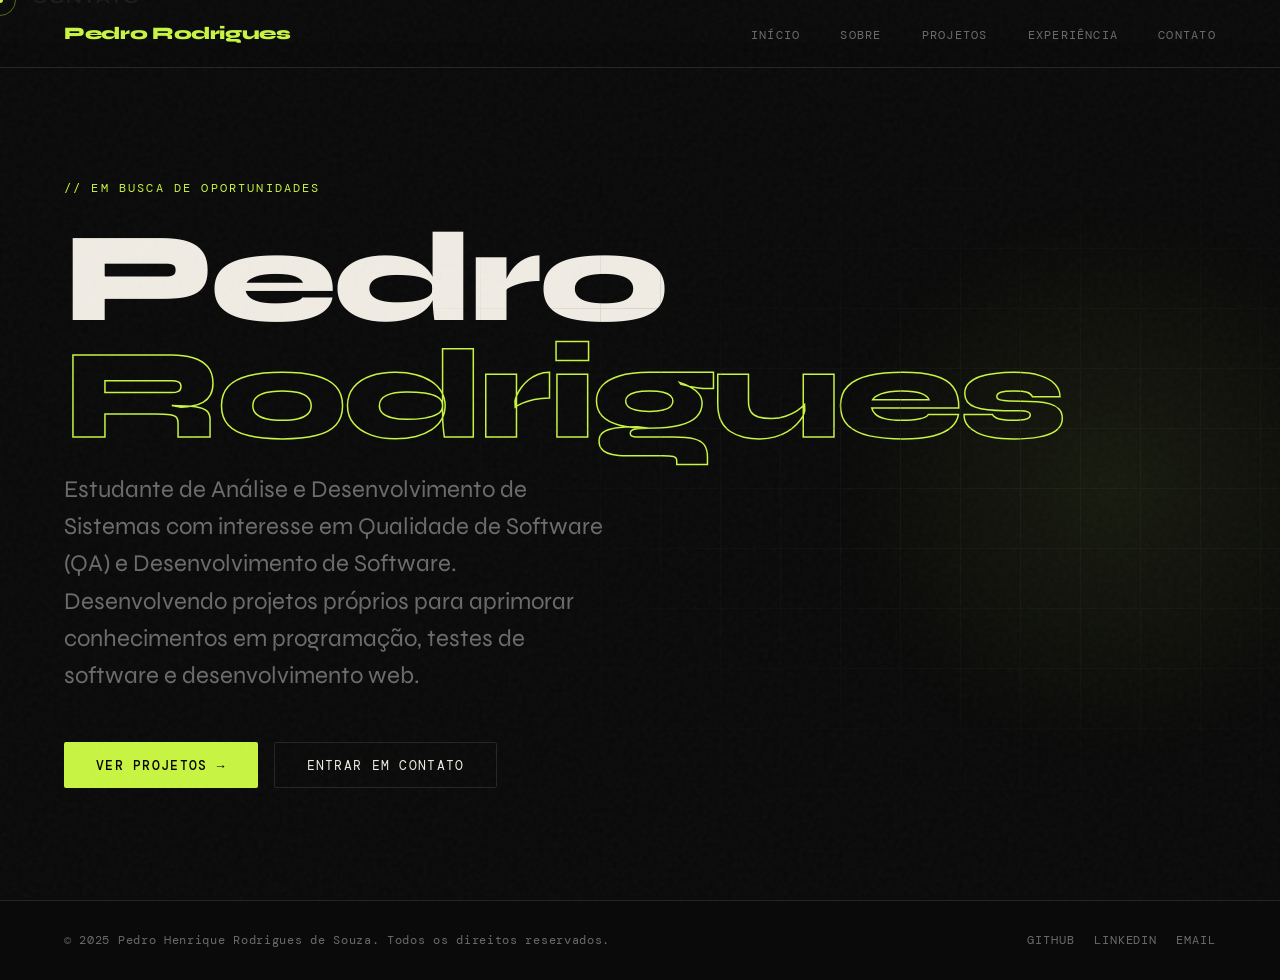
==== commit 924fca09: "refactor: separa JavaScript do HTML e organiza estrutura do projeto" ====
--- a/index.html
+++ b/index.html
@@ -44,12 +44,13 @@
   <section id="hero">
     <div class="hero-grid-bg"></div>
     <div class="hero-accent-circle"></div>
-    <p class="hero-eyebrow">// disponível para projetos</p>
+    <p class="hero-eyebrow">// EM BUSCA DE OPORTUNIDADES</p>
     <h1 class="hero-name">
       Pedro<br><span>Rodrigues</span>
     </h1>
     <p class="hero-role">
-      Focado em desenvolvimento back-end e construção de soluções utilizando Python, Java e tecnologias web.
+     Estudante de Análise e Desenvolvimento de Sistemas com interesse em Qualidade de Software (QA) e Desenvolvimento de Software.
+     Desenvolvendo projetos próprios para aprimorar conhecimentos em programação, testes de software e desenvolvimento web.
     </p>
     <div class="hero-cta">
       <a class="btn btn-primary" href="#" onclick="showPage('projetos');return false;">Ver projetos →</a>
@@ -73,23 +74,22 @@
 <div class="page" id="page-sobre">
   <div class="section">
     <p class="section-label reveal">// sobre mim</p>
-    <h2 class="section-title reveal">Quem<br>sou eu</h2>
+    <h2 class="section-title reveal">MINHA<br>TRAJETORIA</h2>
     <div class="divider reveal"></div>
 
     <div class="about-grid">
       <!-- Texto -->
       <div class="about-text reveal">
         <p>
-          Olá! Sou <strong style="color:var(--text);">Pedro Henrique Rodrigues</strong>, estudante de Análise e Desenvolvimento de Sistemas e venho desenvolvendo projetos pessoais voltados para front-end, back-end e automações em Python.
+        Olá! Sou <strong style="color:var(--text);">Pedro Henrique Rodrigues de Souza</strong>, estudante de Análise e Desenvolvimento de Sistemas.
+      Tenho interesse em Desenvolvimento de Software e Qualidade de Software (QA), desenvolvendo projetos próprios 
+      para aprimorar conhecimentos em programação, testes de software e desenvolvimento web.
         </p>
-        <p>
-          Tenho desenvolvido projetos como landing pages, aplicações em Python e sistemas voltados para prática de lógica e desenvolvimento web.
-        </p>
-        <p>
-          Fora do trabalho, gosto de curtir shows e praticar esportes. Gosto de transformar ideias em projetos funcionais e visualmente organizados.
+      <p>
+        Busco transformar conhecimento em experiência prática por meio da criação de soluções funcionais, enquanto evoluo continuamente como profissional de tecnologia.
         </p>
         <br>
-        <a class="btn btn-primary" href="assets/curriculo-Pedro-Rodrigues.pdf" download target="_blank">↓ Baixar currículo</a>
+        <a class="btn btn-primary" href="assets/Pedro_Henrique_QA_Dev.pdf" download target="_blank">↓ Baixar currículo</a>
       </div>
 
       <!-- Skills -->
@@ -110,14 +110,14 @@
           <p>Modelagem, consultas e manipulação de banco de dados.</p>
         </div>
         <div class="skill-card">
+          <div class="skill-icon">🧪</div>
+          <h3>Qualidade de Software (QA)</h3>
+          <p>Testes manuais, validação de funcionalidades e documentação de bugs.</p>
+        </div>
+        <div class="skill-card">
           <div class="skill-icon">🌐</div>
-          <h3>APIs REST</h3>
-          <p>Integração entre sistemas e comunicação de aplicações.</p>
-        </div>
-        <div class="skill-card">
-          <div class="skill-icon">⚛️</div>
-          <h3>React</h3>
-          <p>Criação de interfaces modernas e componentes reutilizáveis.</p>
+          <h3>Desenvolvimento Web</h3>
+          <p>HTML, CSS e JavaScript para criação de interfaces responsivas.</p>
         </div>
         <div class="skill-card">
           <div class="skill-icon">⚙️</div>
@@ -154,6 +154,57 @@
 
     <div class="projects-grid">
 
+      <!--projeto 1 focushub-->
+
+       <article class="project-card reveal">
+        <div class="project-img-placeholder">
+          <img src="assets/rotina.svg" class="project-img" style="width: 100px; height: 100px;">
+        </div>
+        <div class="project-body">
+          <div class="project-tags">
+            <span class="tag">HTML</span>
+            <span class="tag">CSS</span>
+            <span class="tag">JavaScript</span>
+          </div>
+          <h3 class="project-title">FocusHub</h3>
+          <p class="project-desc">
+                  Aplicação web para gerenciamento de tarefas e hábitos, utilizada também para estudos de Qualidade de Software (QA).
+                </p>
+          <a class="project-link" href="https://pedro17-dev.github.io/FocusHub/" target="_blank">Ver projeto →</a>
+        </div>
+      </article>
+      
+        <article class="project-card reveal">
+        <div class="project-img-placeholder">
+          <img src="assets/ong.svg" class="project-img" alt="Site Institucional" style="width: 350px; height: 200px;">
+        </div>
+        <div class="project-body">
+          <div class="project-tags">
+            <span class="tag">HTML5</span>
+            <span class="tag">CSS</span>
+            <span class="tag">JavaScript</span>
+          </div>
+          <h3 class="project-title">Site Institucional</h3>
+          <p class="project-desc">Site institucional com design responsivo e funcionalidades interativas.</p>
+          <a class="project-link" href="https://pedro17-dev.github.io/Ong-Transforma/index.html" target="_blank">Ver projeto →</a>
+        </div>
+      </article>
+
+         <article class="project-card reveal">
+        <div class="project-img-placeholder">
+          <img src="assets/landing.svg" alt="" srcset="" style="width: 100px; height: 100px";>
+        </div>
+        <div class="project-body">
+          <div class="project-tags">
+            <span class="tag">HTML5</span>
+            <span class="tag">CSS</span>
+          </div>
+          <h3 class="project-title">Landing Page</h3>
+          <p class="project-desc">Landing page moderna para uma empresa fictícia de tecnologia, com foco em responsividade e apresentação de serviços digitais.</p>
+          <a class="project-link" href="https://pedro17-dev.github.io/servi-os-inteligencia-artificial/" target="_blank">Ver projeto →</a>
+        </div>
+      </article>
+
       <article class="project-card reveal">
         <div class="project-img-placeholder">
           <img src="assets/calculator.svg" class="project-img" style="width: 100px; height: 100px;">
@@ -181,35 +232,6 @@
           <h3 class="project-title">Detector Facial</h3>
           <p class="project-desc">Sistema de detecção facial para desktop em tempo real desenvolvido com Python e OpenCV.</p>
           <a class="project-link" href="https://github.com/pedro17-dev/Sistema-de-Detec-o-Facial" target="_blank">Ver projeto →</a>
-        </div>
-      </article>
-
-      <article class="project-card reveal">
-        <div class="project-img-placeholder">
-          <img src="assets/image.png" class="project-img" alt="Site Institucional" style="width: 350px; height: 200px;">
-        </div>
-        <div class="project-body">
-          <div class="project-tags">
-            <span class="tag">HTML5</span>
-            <span class="tag">CSS</span>
-            <span class="tag">JavaScript</span>
-          </div>
-          <h3 class="project-title">Site Institucional</h3>
-          <p class="project-desc">Site institucional com design responsivo e funcionalidades interativas.</p>
-          <a class="project-link" href="https://pedro17-dev.github.io/Ong-Transforma/index.html" target="_blank">Ver projeto →</a>
-        </div>
-      </article>
-
-      <article class="project-card reveal">
-        <div class="project-img-placeholder">🌐</div>
-        <div class="project-body">
-          <div class="project-tags">
-            <span class="tag">HTML5</span>
-            <span class="tag">CSS</span>
-          </div>
-          <h3 class="project-title">Landing Page</h3>
-          <p class="project-desc">Landing page moderna para uma empresa fictícia de tecnologia, com foco em responsividade e apresentação de serviços digitais.</p>
-          <a class="project-link" href="https://pedro17-dev.github.io/servi-os-inteligencia-artificial/" target="_blank">Ver projeto →</a>
         </div>
       </article>
 
@@ -375,123 +397,6 @@
 </div>
 <!-- fim page-contato -->
 
-<script>
-  // ── PAGE NAVIGATION ──
-  function showPage(id) {
-    document.querySelectorAll('.reveal').forEach(el => el.classList.remove('visible'));
-    document.querySelectorAll('.page').forEach(p => p.classList.remove('active'));
-    const target = document.getElementById('page-' + id);
-    if (target) {
-      target.classList.add('active');
-      window.scrollTo({ top: 0, behavior: 'smooth' });
-      setTimeout(() => initReveal(), 50);
-    }
-  }
-
-  // ── MOBILE MENU ──
-  const burger = document.getElementById('burger');
-  const mobileMenu = document.getElementById('mobileMenu');
-
-  burger.addEventListener('click', () => {
-    burger.classList.toggle('open');
-    mobileMenu.classList.toggle('open');
-  });
-
-  function closeMobile() {
-    burger.classList.remove('open');
-    mobileMenu.classList.remove('open');
-  }
-
-  // ── SCROLL REVEAL ──
-  function initReveal() {
-    const observer = new IntersectionObserver((entries) => {
-      entries.forEach((entry, i) => {
-        if (entry.isIntersecting) {
-          setTimeout(() => entry.target.classList.add('visible'), i * 80);
-        }
-      });
-    }, { threshold: 0.12 });
-
-    document.querySelectorAll('.reveal').forEach(el => {
-      if (!el.classList.contains('visible')) observer.observe(el);
-    });
-  }
-
-  // ── CONTACT FORM (Formspree) ──
-  async function handleSubmit(e) {
-    e.preventDefault();
-    const status = document.getElementById('formStatus');
-    const btn = e.target.querySelector('button[type="submit"]');
-    btn.textContent = 'Enviando...';
-    btn.disabled = true;
-
-    const formData = new FormData(e.target);
-
-    try {
-      const response = await fetch('https://formspree.io/f/xykoreyj', {
-        method: 'POST',
-        body: formData,
-        headers: { 'Accept': 'application/json' }
-      });
-
-      if (response.ok) {
-        status.style.color = '#c8f542';
-        status.textContent = '✓ Mensagem enviada! Entrarei em contato em breve.';
-        btn.textContent = 'Enviado ✓';
-        e.target.reset();
-      } else {
-        throw new Error('Erro no envio');
-      }
-    } catch (err) {
-      status.style.color = '#ff6b6b';
-      status.textContent = '✗ Erro ao enviar. Tente pelo WhatsApp ou email diretamente.';
-      btn.textContent = 'Enviar mensagem →';
-      btn.disabled = false;
-    }
-
-    setTimeout(() => {
-      btn.textContent = 'Enviar mensagem →';
-      btn.disabled = false;
-      status.textContent = '';
-    }, 6000);
-  }
-
-  // ── CUSTOM CURSOR ──
-  const cursor = document.getElementById('cursor');
-  const ring = document.getElementById('cursorRing');
-  let mx = 0, my = 0, rx = 0, ry = 0;
-
-  const isMobile = () => window.innerWidth < 768;
-
-  document.addEventListener('mousemove', e => {
-    if (isMobile()) return;
-    mx = e.clientX; my = e.clientY;
-    cursor.style.left = mx + 'px';
-    cursor.style.top = my + 'px';
-  });
-
-  function animRing() {
-    rx += (mx - rx) * 0.12;
-    ry += (my - ry) * 0.12;
-    ring.style.left = rx + 'px';
-    ring.style.top = ry + 'px';
-    requestAnimationFrame(animRing);
-  }
-  animRing();
-
-  document.querySelectorAll('a, button, .project-card').forEach(el => {
-    el.addEventListener('mouseenter', () => {
-      ring.style.transform = 'translate(-50%,-50%) scale(1.8)';
-      ring.style.borderColor = 'rgba(200,245,66,0.7)';
-    });
-    el.addEventListener('mouseleave', () => {
-      ring.style.transform = 'translate(-50%,-50%) scale(1)';
-      ring.style.borderColor = 'rgba(200,245,66,0.4)';
-    });
-  });
-
-  // ── INIT ──
-  initReveal();
-</script>
+<script src="script.js"></script>
 </body>
 </html>
--- a/style.css
+++ b/style.css
@@ -270,34 +270,34 @@
     }
 
     /* ── SECTION TITLE ── */
-    .section-label {
-      font-family: var(--font-mono);
-      font-size: 0.72rem;
-      letter-spacing: 0.18em;
-      text-transform: uppercase;
-      color: var(--accent);
-      margin-bottom: 0.75rem;
-    }
-
-    .section-title {
-      font-size: clamp(2rem, 5vw, 3.8rem);
-      font-weight: 800;
-      line-height: 1;
-      letter-spacing: -0.03em;
-      margin-bottom: 3rem;
-    }
-
-    .divider {
-      width: 40px; height: 2px;
-      background: var(--accent);
-      margin-bottom: 3rem;
-    }
+.section-label {
+  font-family: var(--font-mono);
+  font-size: 0.72rem;
+  letter-spacing: 0.18em;
+  text-transform: uppercase;
+  color: var(--accent);
+  margin-bottom: 0.75rem;
+}
+
+.section-title {
+  font-size: clamp(2rem, 5vw, 3.8rem); /* era 4rem/8vw/8rem */
+  font-weight: 800;                     /* era 1200, não existe */
+  line-height: 1;
+  letter-spacing: -0.03em;
+  margin-bottom: 1.5rem;               /* era 3rem */
+}
+
+.divider {
+  width: 50px; height: 2px;
+  background: var(--accent);
+  margin-bottom: 1.5rem;
+}
 
     /* ── SOBRE ── */
   .about-skills{
   display:grid;
   grid-template-columns:repeat(auto-fit,minmax(260px,1fr));
-  gap:32px;
+  gap:30px;
   margin-top:40px;
 }
 
@@ -350,6 +350,10 @@
   color:#9f9f9f;
   line-height:1.9;
   font-size:0.95rem;
+}
+
+.about-grid{
+  line-height: 2em
 }
 
 @media (max-width:768px){
